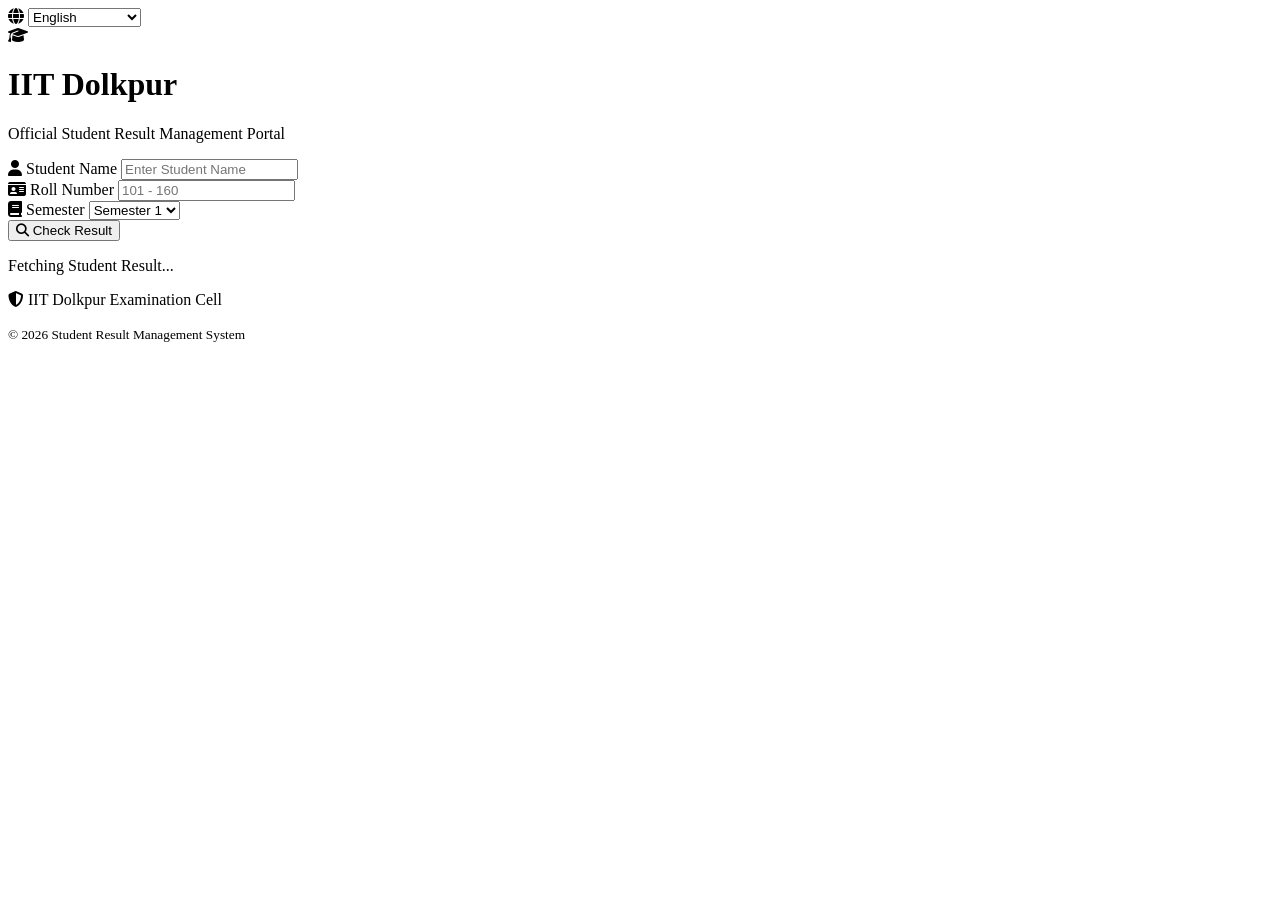
==== index.html @ 722c7923 "Add internationalization support to index.html Updated HTML to support internationalization with dat" ====
<!DOCTYPE html>
<html lang="en">

<head>
    <meta charset="UTF-8">
    <meta name="viewport" content="width=device-width, initial-scale=1.0">

    <title data-i18n="appTitle">IIT Dholkpur | Student Result Portal</title>

    <!-- Google Font -->
    <link href="https://fonts.googleapis.com/css2?family=Poppins:wght@300;400;500;600;700&display=swap"
        rel="stylesheet">

    <!-- Font Awesome -->
    <link rel="stylesheet" href="https://cdnjs.cloudflare.com/ajax/libs/font-awesome/6.7.2/css/all.min.css">

    <link rel="stylesheet" href="style.css">

</head>

<body>

    <!-- Floating Background -->
    <div class="background">
        <span></span>
        <span></span>
        <span></span>
        <span></span>
    </div>

    <div class="container">

        <!-- Top Bar with Language Selector -->
        <div class="lang-bar">
            <div class="lang-selector">
                <i class="fa-solid fa-globe"></i>
                <select id="langSelect" onchange="setLanguage(this.value)">
                    <option value="en">English</option>
                    <option value="hi">हिन्दी (Hindi)</option>
                    <option value="ta">தமிழ் (Tamil)</option>
                    <option value="te">తెలుగు (Telugu)</option>
                    <option value="bn">বাংলা (Bengali)</option>
                    <option value="mr">मराठी (Marathi)</option>
                </select>
            </div>
        </div>

        <!-- Header -->

        <div class="header">

            <div class="logo">
                <i class="fas fa-graduation-cap"></i>
            </div>

            <h1 data-i18n="appTitle">IIT Dolkpur</h1>

            <p data-i18n="appSubtitle">Official Student Result Management Portal</p>

        </div>

        <!-- Search Card -->

        <div class="search-card">

            <div class="input-group">

                <label>
                    <i class="fa-solid fa-user"></i>
                    <span data-i18n="studentNameLabel">Student Name</span>
                </label>

                <input type="text" id="nameInput" data-i18n-placeholder="studentNamePlaceholder"
                    placeholder="Enter Student Name">

            </div>

            <div class="input-group">

                <label>
                    <i class="fa-solid fa-id-card"></i>
                    <span data-i18n="rollNumberLabel">Roll Number</span>
                </label>

                <input type="number" id="rollInput" data-i18n-placeholder="rollNumberPlaceholder"
                    placeholder="101 - 160">

            </div>

            <div class="input-group">

                <label>
                    <i class="fa-solid fa-book"></i>
                    <span data-i18n="semesterLabel">Semester</span>
                </label>

                <select id="semester">

                    <option value="sem1" data-i18n="sem1">Semester 1</option>

                    <option value="sem2" data-i18n="sem2">Semester 2</option>

                </select>

            </div>

            <button id="checkBtn" onclick="checkResult()" data-i18n="checkResultBtn">

                <i class="fa-solid fa-magnifying-glass"></i>

                Check Result

            </button>

        </div>

        <!-- Loading -->

        <div id="loader" class="loader hidden">

            <div class="spinner"></div>

            <p data-i18n="fetchingResult">Fetching Student Result...</p>

        </div>

        <!-- Result -->

        <div id="result"></div>

        <!-- Footer -->

        <footer>

            <p>

                <i class="fa-solid fa-shield-halved"></i>

                <span data-i18n="examCell">IIT Dolkpur Examination Cell</span>

            </p>

            <small data-i18n="copyright">

                © 2026 Student Result Management System

            </small>

        </footer>

    </div>

    <script src="lang.js"></script>
    <script src="script.js"></script>
</body>

</html>
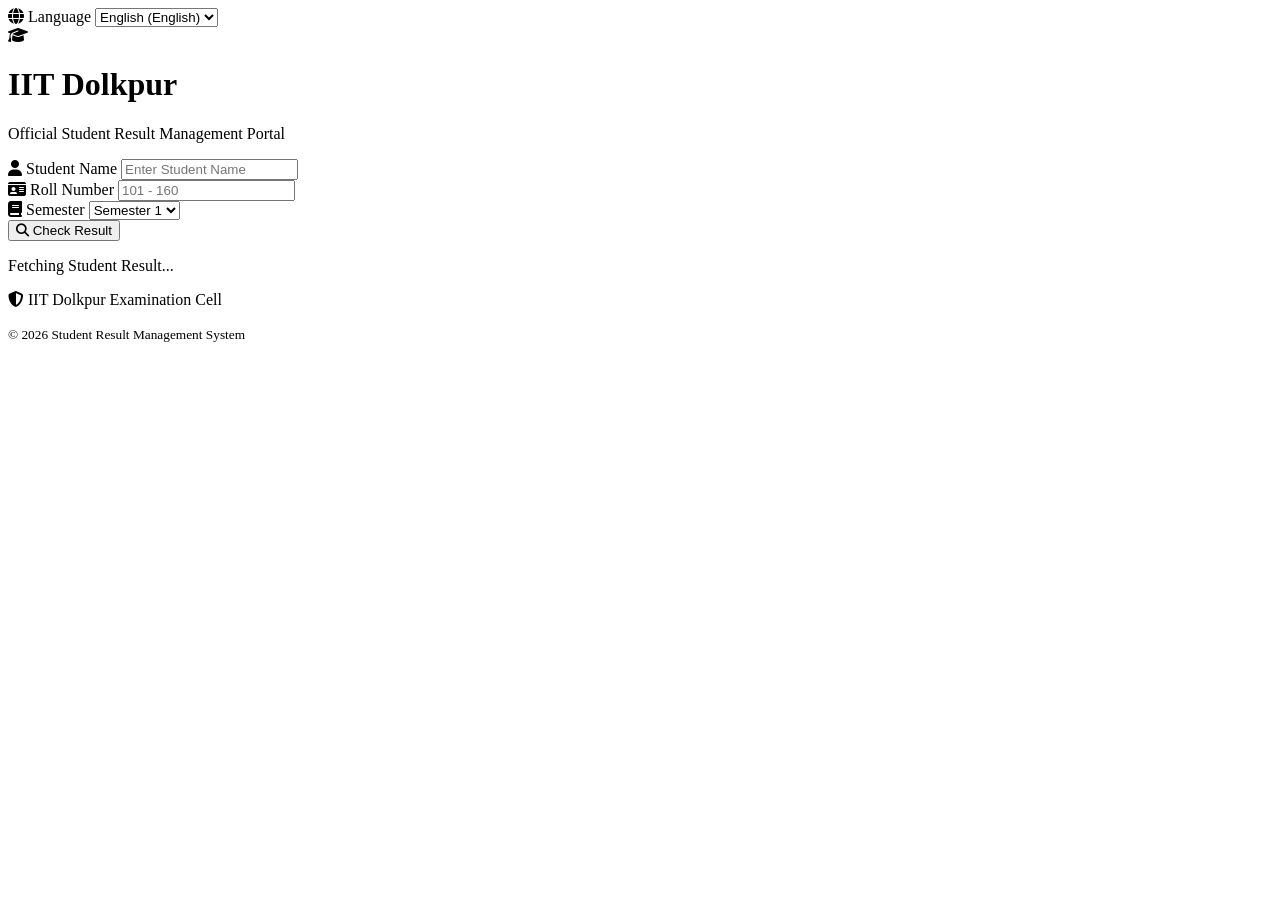
==== commit 86fe86dd: "Refactor HTML for localization and consistency Updated title and language selector for consistency. " ====
--- a/index.html
+++ b/index.html
@@ -5,7 +5,7 @@
     <meta charset="UTF-8">
     <meta name="viewport" content="width=device-width, initial-scale=1.0">
 
-    <title data-i18n="appTitle">IIT Dholkpur | Student Result Portal</title>
+    <title>IIT Dolkpur | Student Result Portal</title>
 
     <!-- Google Font -->
     <link href="https://fonts.googleapis.com/css2?family=Poppins:wght@300;400;500;600;700&display=swap"
@@ -30,19 +30,20 @@
 
     <div class="container">
 
-        <!-- Top Bar with Language Selector -->
-        <div class="lang-bar">
-            <div class="lang-selector">
+        <!-- Language Switcher -->
+        <div class="lang-switcher">
+            <label for="languageSelect">
                 <i class="fa-solid fa-globe"></i>
-                <select id="langSelect" onchange="setLanguage(this.value)">
-                    <option value="en">English</option>
-                    <option value="hi">हिन्दी (Hindi)</option>
-                    <option value="ta">தமிழ் (Tamil)</option>
-                    <option value="te">తెలుగు (Telugu)</option>
-                    <option value="bn">বাংলা (Bengali)</option>
-                    <option value="mr">मराठी (Marathi)</option>
-                </select>
-            </div>
+                <span data-i18n="select_lang">Language</span>
+            </label>
+            <select id="languageSelect" onchange="setLanguage(this.value)">
+                <option value="en">English (English)</option>
+                <option value="hi">हिंदी (Hindi)</option>
+                <option value="ta">தமிழ் (Tamil)</option>
+                <option value="te">తెలుగు (Telugu)</option>
+                <option value="bn">বাংলা (Bengali)</option>
+                <option value="mr">मराठी (Marathi)</option>
+            </select>
         </div>
 
         <!-- Header -->
@@ -53,9 +54,9 @@
                 <i class="fas fa-graduation-cap"></i>
             </div>
 
-            <h1 data-i18n="appTitle">IIT Dolkpur</h1>
+            <h1 data-i18n="portal_title">IIT Dolkpur</h1>
 
-            <p data-i18n="appSubtitle">Official Student Result Management Portal</p>
+            <p data-i18n="portal_subtitle">Official Student Result Management Portal</p>
 
         </div>
 
@@ -65,46 +66,44 @@
 
             <div class="input-group">
 
-                <label>
+                <label data-i18n="label_student_name">
                     <i class="fa-solid fa-user"></i>
-                    <span data-i18n="studentNameLabel">Student Name</span>
+                    Student Name
                 </label>
 
-                <input type="text" id="nameInput" data-i18n-placeholder="studentNamePlaceholder"
-                    placeholder="Enter Student Name">
+                <input type="text" id="nameInput" placeholder="Enter Student Name" data-i18n-placeholder="placeholder_student_name">
 
             </div>
 
             <div class="input-group">
 
-                <label>
+                <label data-i18n="label_roll_no">
                     <i class="fa-solid fa-id-card"></i>
-                    <span data-i18n="rollNumberLabel">Roll Number</span>
+                    Roll Number
                 </label>
 
-                <input type="number" id="rollInput" data-i18n-placeholder="rollNumberPlaceholder"
-                    placeholder="101 - 160">
+                <input type="number" id="rollInput" placeholder="101 - 160" data-i18n-placeholder="placeholder_roll_no">
 
             </div>
 
             <div class="input-group">
 
-                <label>
+                <label data-i18n="label_semester">
                     <i class="fa-solid fa-book"></i>
-                    <span data-i18n="semesterLabel">Semester</span>
+                    Semester
                 </label>
 
                 <select id="semester">
 
-                    <option value="sem1" data-i18n="sem1">Semester 1</option>
+                    <option value="sem1" data-i18n="sem_1">Semester 1</option>
 
-                    <option value="sem2" data-i18n="sem2">Semester 2</option>
+                    <option value="sem2" data-i18n="sem_2">Semester 2</option>
 
                 </select>
 
             </div>
 
-            <button id="checkBtn" onclick="checkResult()" data-i18n="checkResultBtn">
+            <button id="checkBtn" onclick="checkResult()" data-i18n="btn_check_result">
 
                 <i class="fa-solid fa-magnifying-glass"></i>
 
@@ -120,7 +119,7 @@
 
             <div class="spinner"></div>
 
-            <p data-i18n="fetchingResult">Fetching Student Result...</p>
+            <p data-i18n="fetching_result">Fetching Student Result...</p>
 
         </div>
 
@@ -132,15 +131,15 @@
 
         <footer>
 
-            <p>
+            <p data-i18n="footer_cell">
 
                 <i class="fa-solid fa-shield-halved"></i>
 
-                <span data-i18n="examCell">IIT Dolkpur Examination Cell</span>
+                IIT Dolkpur Examination Cell
 
             </p>
 
-            <small data-i18n="copyright">
+            <small data-i18n="footer_rights">
 
                 © 2026 Student Result Management System
 
@@ -150,8 +149,9 @@
 
     </div>
 
-    <script src="lang.js"></script>
+    <script src="translations.js"></script>
     <script src="script.js"></script>
+
 </body>
 
 </html>
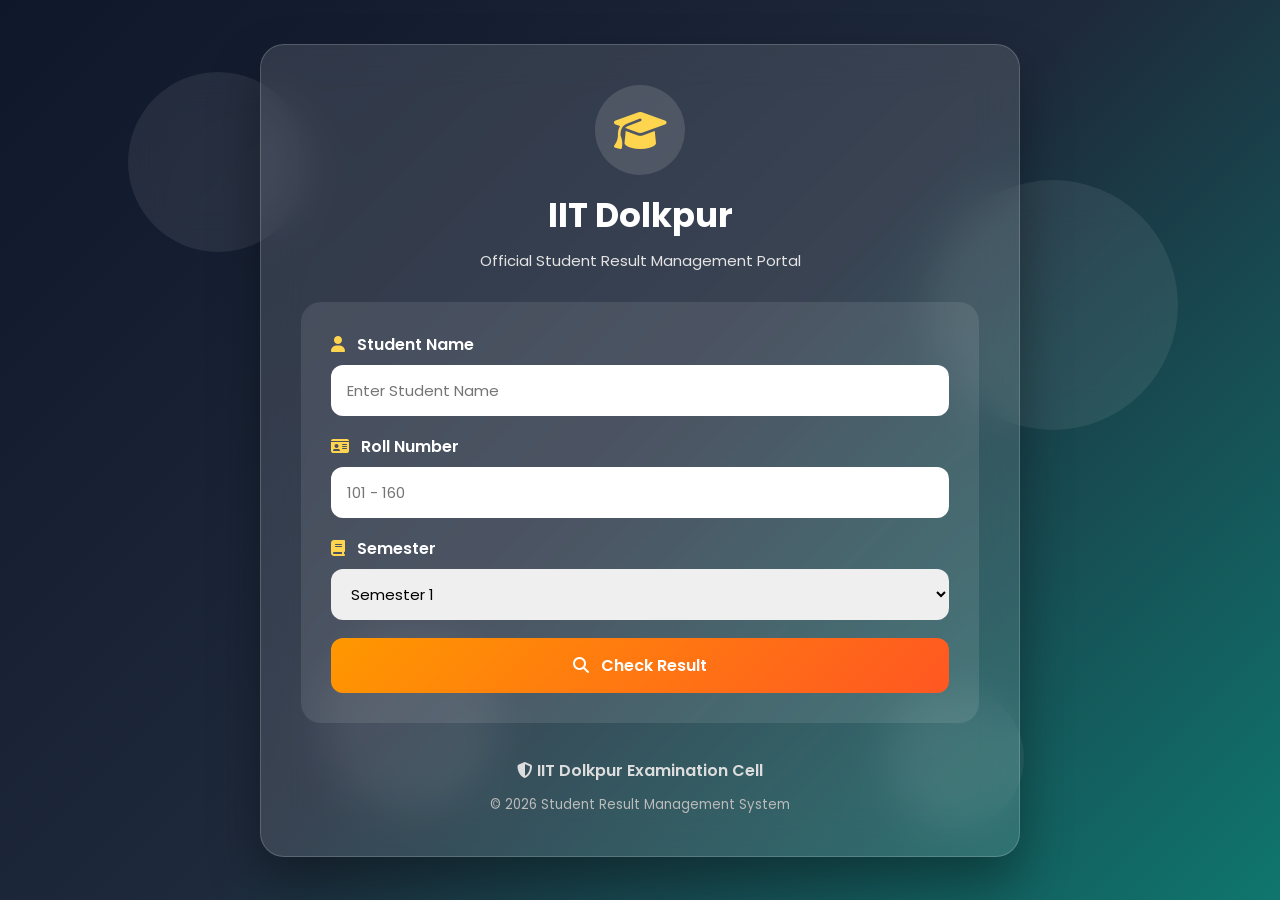
==== commit c1f1d125: "Merge pull request #41 from kavanaaykavna/feature/add-eight-semesters Add support for all eight seme" ====
--- a/index.html
+++ b/index.html
@@ -30,22 +30,6 @@
 
     <div class="container">
 
-        <!-- Language Switcher -->
-        <div class="lang-switcher">
-            <label for="languageSelect">
-                <i class="fa-solid fa-globe"></i>
-                <span data-i18n="select_lang">Language</span>
-            </label>
-            <select id="languageSelect" onchange="setLanguage(this.value)">
-                <option value="en">English (English)</option>
-                <option value="hi">हिंदी (Hindi)</option>
-                <option value="ta">தமிழ் (Tamil)</option>
-                <option value="te">తెలుగు (Telugu)</option>
-                <option value="bn">বাংলা (Bengali)</option>
-                <option value="mr">मराठी (Marathi)</option>
-            </select>
-        </div>
-
         <!-- Header -->
 
         <div class="header">
@@ -54,9 +38,9 @@
                 <i class="fas fa-graduation-cap"></i>
             </div>
 
-            <h1 data-i18n="portal_title">IIT Dolkpur</h1>
+            <h1>IIT Dolkpur</h1>
 
-            <p data-i18n="portal_subtitle">Official Student Result Management Portal</p>
+            <p>Official Student Result Management Portal</p>
 
         </div>
 
@@ -66,44 +50,56 @@
 
             <div class="input-group">
 
-                <label data-i18n="label_student_name">
+                <label>
                     <i class="fa-solid fa-user"></i>
                     Student Name
                 </label>
 
-                <input type="text" id="nameInput" placeholder="Enter Student Name" data-i18n-placeholder="placeholder_student_name">
+                <input type="text" id="nameInput" placeholder="Enter Student Name">
 
             </div>
 
             <div class="input-group">
 
-                <label data-i18n="label_roll_no">
+                <label>
                     <i class="fa-solid fa-id-card"></i>
                     Roll Number
                 </label>
 
-                <input type="number" id="rollInput" placeholder="101 - 160" data-i18n-placeholder="placeholder_roll_no">
+                <input type="number" id="rollInput" placeholder="101 - 160">
 
             </div>
 
             <div class="input-group">
 
-                <label data-i18n="label_semester">
+                <label>
                     <i class="fa-solid fa-book"></i>
                     Semester
                 </label>
 
                 <select id="semester">
 
-                    <option value="sem1" data-i18n="sem_1">Semester 1</option>
+                    <option value="sem1">Semester 1</option>
 
-                    <option value="sem2" data-i18n="sem_2">Semester 2</option>
+                    <option value="sem2">Semester 2</option>
+
+                    <option value="sem3">Semester 3</option>
+
+                    <option value="sem4">Semester 4</option>
+
+                    <option value="sem5">Semester 5</option>
+
+                    <option value="sem6">Semester 6</option>
+
+                    <option value="sem7">Semester 7</option>
+
+                    <option value="sem8">Semester 8</option>
 
                 </select>
 
             </div>
 
-            <button id="checkBtn" onclick="checkResult()" data-i18n="btn_check_result">
+            <button id="checkBtn" onclick="checkResult()">
 
                 <i class="fa-solid fa-magnifying-glass"></i>
 
@@ -119,7 +115,7 @@
 
             <div class="spinner"></div>
 
-            <p data-i18n="fetching_result">Fetching Student Result...</p>
+            <p>Fetching Student Result...</p>
 
         </div>
 
@@ -131,7 +127,7 @@
 
         <footer>
 
-            <p data-i18n="footer_cell">
+            <p>
 
                 <i class="fa-solid fa-shield-halved"></i>
 
@@ -139,7 +135,7 @@
 
             </p>
 
-            <small data-i18n="footer_rights">
+            <small>
 
                 © 2026 Student Result Management System
 
@@ -149,7 +145,6 @@
 
     </div>
 
-    <script src="translations.js"></script>
     <script src="script.js"></script>
 
 </body>
--- a/style.css
+++ b/style.css
@@ -0,0 +1,935 @@
+/* ===========================
+   GOOGLE FONT
+=========================== */
+
+@import url('https://fonts.googleapis.com/css2?family=Poppins:wght@300;400;500;600;700&display=swap');
+
+* {
+    margin: 0;
+    padding: 0;
+    box-sizing: border-box;
+    font-family: 'Poppins', sans-serif;
+}
+
+html {
+    scroll-behavior: smooth;
+}
+
+body {
+
+    min-height: 100vh;
+
+    display: flex;
+
+    justify-content: center;
+
+    align-items: center;
+
+    padding: 40px 15px;
+
+    overflow-x: hidden;
+
+    background: linear-gradient(135deg, #0f172a, #1e293b, #0f766e);
+
+}
+
+/* ===========================
+   FLOATING BACKGROUND
+=========================== */
+
+.background {
+
+    position: fixed;
+
+    inset: 0;
+
+    overflow: hidden;
+
+    z-index: -1;
+
+}
+
+.background span {
+
+    position: absolute;
+
+    width: 180px;
+
+    height: 180px;
+
+    border-radius: 50%;
+
+    background: rgba(255, 255, 255, .08);
+
+    animation: float 18s linear infinite;
+
+    backdrop-filter: blur(20px);
+
+}
+
+.background span:nth-child(1) {
+
+    top: 8%;
+
+    left: 10%;
+
+}
+
+.background span:nth-child(2) {
+
+    right: 8%;
+
+    top: 20%;
+
+    width: 250px;
+
+    height: 250px;
+
+}
+
+.background span:nth-child(3) {
+
+    left: 25%;
+
+    bottom: 10%;
+
+}
+
+.background span:nth-child(4) {
+
+    right: 20%;
+
+    bottom: 8%;
+
+    width: 140px;
+
+    height: 140px;
+
+}
+
+@keyframes float {
+
+    0% {
+
+        transform: translateY(0) rotate(0deg);
+
+    }
+
+    50% {
+
+        transform: translateY(-35px) rotate(180deg);
+
+    }
+
+    100% {
+
+        transform: translateY(0) rotate(360deg);
+
+    }
+
+}
+
+/* ===========================
+   MAIN CONTAINER
+=========================== */
+
+.container {
+
+    width: 100%;
+
+    max-width: 760px;
+
+    background: rgba(255, 255, 255, .12);
+
+    backdrop-filter: blur(20px);
+
+    border: 1px solid rgba(255, 255, 255, .18);
+
+    border-radius: 24px;
+
+    padding: 40px;
+
+    color: #fff;
+
+    box-shadow: 0 25px 50px rgba(0, 0, 0, .35);
+
+    animation: fadeIn .8s ease;
+
+}
+
+@keyframes fadeIn {
+
+    from {
+
+        opacity: 0;
+
+        transform: translateY(30px);
+
+    }
+
+    to {
+
+        opacity: 1;
+
+        transform: translateY(0);
+
+    }
+
+}
+
+/* ===========================
+   HEADER
+=========================== */
+
+.header {
+
+    text-align: center;
+
+    margin-bottom: 30px;
+
+}
+
+.logo {
+
+    width: 90px;
+
+    height: 90px;
+
+    margin: auto;
+
+    border-radius: 50%;
+
+    background: #ffffff20;
+
+    display: flex;
+
+    align-items: center;
+
+    justify-content: center;
+
+    font-size: 42px;
+
+    color: #ffd54f;
+
+    margin-bottom: 15px;
+
+}
+
+.header h1 {
+
+    font-size: 34px;
+
+    font-weight: 700;
+
+}
+
+.header p {
+
+    margin-top: 8px;
+
+    color: #e4e4e4;
+
+    font-size: 15px;
+
+}
+
+/* ===========================
+   SEARCH CARD
+=========================== */
+
+.search-card {
+
+    background: #ffffff18;
+
+    border-radius: 20px;
+
+    padding: 30px;
+
+}
+
+.input-group {
+
+    margin-bottom: 18px;
+
+}
+
+.input-group label {
+
+    display: block;
+
+    margin-bottom: 8px;
+
+    font-weight: 600;
+
+    color: #fff;
+
+}
+
+.input-group i {
+
+    color: #ffd54f;
+
+    margin-right: 8px;
+
+}
+
+input,
+select {
+
+    width: 100%;
+
+    padding: 14px 16px;
+
+    border-radius: 12px;
+
+    border: none;
+
+    outline: none;
+
+    font-size: 15px;
+
+    transition: .3s;
+
+}
+
+input:focus,
+select:focus {
+
+    box-shadow: 0 0 0 3px rgba(255, 213, 79, .45);
+
+}
+
+/* ===========================
+   BUTTON
+=========================== */
+
+button {
+
+    width: 100%;
+
+    padding: 15px;
+
+    border: none;
+
+    border-radius: 12px;
+
+    background: linear-gradient(135deg, #ff9800, #ff5722);
+
+    color: #fff;
+
+    font-size: 16px;
+
+    font-weight: 600;
+
+    cursor: pointer;
+
+    transition: .35s;
+
+}
+
+button i {
+
+    margin-right: 8px;
+
+}
+
+button:hover {
+
+    transform: translateY(-3px);
+
+    box-shadow: 0 12px 25px rgba(0, 0, 0, .30);
+
+}
+
+button:active {
+
+    transform: scale(.98);
+
+}
+
+/* ===========================
+   LOADER
+=========================== */
+
+.loader {
+
+    text-align: center;
+
+    margin: 30px 0;
+
+}
+
+.hidden {
+
+    display: none;
+
+}
+
+.spinner {
+
+    width: 60px;
+
+    height: 60px;
+
+    margin: auto;
+
+    border: 6px solid rgba(255, 255, 255, .25);
+
+    border-top: 6px solid #ffd54f;
+
+    border-radius: 50%;
+
+    animation: spin .8s linear infinite;
+
+}
+
+.loader p {
+
+    margin-top: 15px;
+
+    color: #fff;
+
+}
+
+@keyframes spin {
+
+    to {
+
+        transform: rotate(360deg);
+
+    }
+
+}
+
+/* RESULT CONTAINER */
+
+#result {
+
+    margin-top: 30px;
+
+}
+
+/* ===========================
+   RESULT CARD
+=========================== */
+
+.result-card {
+
+    margin-top: 30px;
+
+    background: #ffffff;
+
+    color: #222;
+
+    border-radius: 20px;
+
+    overflow: hidden;
+
+    box-shadow: 0 20px 40px rgba(0, 0, 0, .25);
+
+    animation: slideUp .5s ease;
+
+}
+
+@keyframes slideUp {
+
+    from {
+
+        opacity: 0;
+
+        transform: translateY(25px);
+
+    }
+
+    to {
+
+        opacity: 1;
+
+        transform: translateY(0);
+
+    }
+
+}
+
+/* ===========================
+   STUDENT HEADER
+=========================== */
+
+.student-header {
+
+    background: linear-gradient(135deg, #1e3c72, #2a5298);
+
+    color: #fff;
+
+    padding: 25px;
+
+    display: flex;
+
+    align-items: center;
+
+    gap: 20px;
+
+}
+
+.avatar {
+
+    width: 80px;
+
+    height: 80px;
+
+    border-radius: 50%;
+
+    background: #fff;
+
+    color: #2a5298;
+
+    display: flex;
+
+    justify-content: center;
+
+    align-items: center;
+
+    font-size: 34px;
+
+    font-weight: bold;
+
+    flex-shrink: 0;
+
+}
+
+.student-info h2 {
+
+    margin-bottom: 6px;
+
+}
+
+.student-info p {
+
+    opacity: .9;
+
+    font-size: 14px;
+
+}
+
+/* ===========================
+   SUMMARY BOXES
+=========================== */
+
+.summary {
+
+    display: grid;
+
+    grid-template-columns: repeat(auto-fit, minmax(130px, 1fr));
+
+    gap: 15px;
+
+    padding: 25px;
+
+    background: #f7f8fc;
+
+}
+
+.summary-box {
+
+    background: #fff;
+
+    padding: 18px;
+
+    border-radius: 12px;
+
+    text-align: center;
+
+    box-shadow: 0 8px 18px rgba(0, 0, 0, .08);
+
+}
+
+.summary-box h4 {
+
+    font-size: 14px;
+
+    color: #777;
+
+    margin-bottom: 8px;
+
+}
+
+.summary-box span {
+
+    font-size: 22px;
+
+    font-weight: 700;
+
+    color: #1e3c72;
+
+}
+
+/* ===========================
+   TABLE
+=========================== */
+
+.result-table {
+
+    width: 100%;
+
+    border-collapse: collapse;
+
+}
+
+.result-table thead {
+
+    background: #2a5298;
+
+    color: #fff;
+
+}
+
+.result-table th {
+
+    padding: 16px;
+
+}
+
+.result-table td {
+
+    padding: 14px;
+
+    text-align: center;
+
+    border-bottom: 1px solid #ececec;
+
+}
+
+.result-table tbody tr:hover {
+
+    background: #f6f8ff;
+
+}
+
+/* ===========================
+   GRADE BADGES
+=========================== */
+
+.grade {
+
+    padding: 5px 12px;
+
+    border-radius: 30px;
+
+    color: #fff;
+
+    font-weight: 600;
+
+    display: inline-block;
+
+    min-width: 55px;
+
+}
+
+.grade.aplus {
+
+    background: #27ae60;
+
+}
+
+.grade.a {
+
+    background: #2980b9;
+
+}
+
+.grade.b {
+
+    background: #8e44ad;
+
+}
+
+.grade.c {
+
+    background: #f39c12;
+
+}
+
+.grade.f {
+
+    background: #e74c3c;
+
+}
+
+/* ===========================
+   STATUS BADGES
+=========================== */
+
+.status {
+
+    display: inline-block;
+
+    padding: 8px 18px;
+
+    border-radius: 25px;
+
+    font-weight: 700;
+
+    color: #fff;
+
+}
+
+.pass {
+
+    background: #27ae60;
+
+}
+
+.fail {
+
+    background: #e74c3c;
+
+}
+
+.distinction {
+
+    background: #8e44ad;
+
+}
+
+.topper {
+
+    background: #f39c12;
+
+}
+
+/* ===========================
+   ACTION BUTTONS
+=========================== */
+
+.action-buttons {
+
+    display: flex;
+
+    gap: 12px;
+
+    flex-wrap: wrap;
+
+    padding: 25px;
+
+}
+
+.action-buttons button {
+
+    flex: 1;
+
+    min-width: 160px;
+
+}
+
+.print-btn {
+
+    background: #2ecc71;
+
+}
+
+.download-btn {
+
+    background: #3498db;
+
+}
+
+.copy-btn {
+
+    background: #9b59b6;
+
+}
+
+/* ===========================
+   FOOTER
+=========================== */
+
+footer {
+
+    text-align: center;
+
+    margin-top: 35px;
+
+    color: #ddd;
+
+}
+
+footer p {
+
+    margin-bottom: 8px;
+
+    font-weight: 600;
+
+}
+
+footer small {
+
+    color: #bbb;
+
+}
+
+/* ===========================
+   MOBILE
+=========================== */
+
+@media(max-width:768px) {
+
+    .container {
+
+        padding: 20px;
+
+    }
+
+    .student-header {
+
+        flex-direction: column;
+
+        text-align: center;
+
+    }
+
+    .summary {
+
+        grid-template-columns: repeat(2, 1fr);
+
+    }
+
+    .action-buttons {
+
+        flex-direction: column;
+
+    }
+
+    .result-table {
+
+        font-size: 14px;
+
+    }
+
+    .result-table th,
+    .result-table td {
+
+        padding: 10px;
+
+    }
+
+    .header h1 {
+
+        font-size: 28px;
+
+    }
+
+}
+
+@media(max-width:500px) {
+
+    .summary {
+
+        grid-template-columns: 1fr;
+
+    }
+
+    .logo {
+
+        width: 70px;
+
+        height: 70px;
+
+        font-size: 30px;
+
+    }
+
+    .header h1 {
+
+        font-size: 24px;
+
+    }
+
+}
+
+/* ===========================
+   PRINT
+=========================== */
+
+@media print {
+
+    body {
+
+        background: #fff;
+
+    }
+
+    .background,
+    .search-card,
+    footer {
+
+        display: none;
+
+    }
+
+    .container {
+
+        box-shadow: none;
+
+        background: #fff;
+
+        border: none;
+
+        padding: 0;
+
+        max-width: 100%;
+
+    }
+
+    .result-card {
+
+        box-shadow: none;
+
+    }
+
+}
+
+/* ===========================
+   LANGUAGE SWITCHER
+=========================== */
+
+.lang-switcher {
+    display: flex;
+    justify-content: flex-end;
+    align-items: center;
+    gap: 8px;
+    margin-bottom: 20px;
+}
+
+.lang-switcher label {
+    font-size: 14px;
+    font-weight: 500;
+    color: rgba(255, 255, 255, 0.9);
+    display: flex;
+    align-items: center;
+    gap: 6px;
+}
+
+.lang-switcher select {
+    width: auto;
+    padding: 8px 14px;
+    border-radius: 10px;
+    border: 1px solid rgba(255, 255, 255, 0.25);
+    background: rgba(255, 255, 255, 0.15);
+    color: #fff;
+    font-size: 14px;
+    font-weight: 500;
+    cursor: pointer;
+    backdrop-filter: blur(10px);
+    transition: all 0.3s ease;
+    outline: none;
+}
+
+.lang-switcher select:hover {
+    background: rgba(255, 255, 255, 0.25);
+}
+
+.lang-switcher select option {
+    background: #1e293b;
+    color: #fff;
+    padding: 8px;
+}
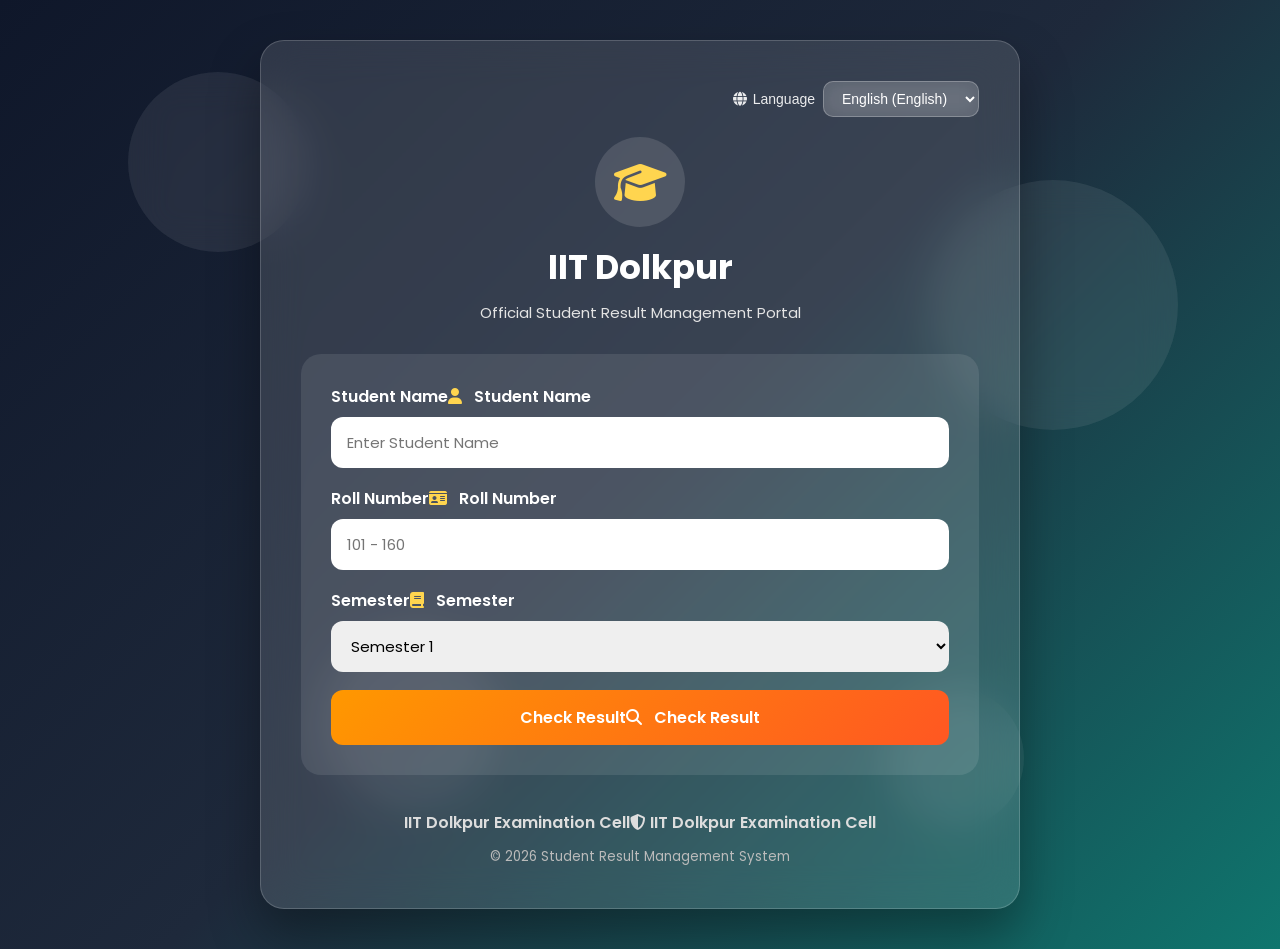
==== commit 40e16cd8: "Merge pull request #48 from sankalpgaidhane77-star/languages Languages" ====
--- a/index.html
+++ b/index.html
@@ -30,6 +30,22 @@
 
     <div class="container">
 
+        <!-- Language Switcher -->
+        <div class="lang-switcher">
+            <label for="languageSelect">
+                <i class="fa-solid fa-globe"></i>
+                <span data-i18n="select_lang">Language</span>
+            </label>
+            <select id="languageSelect" onchange="setLanguage(this.value)">
+                <option value="en">English (English)</option>
+                <option value="hi">हिंदी (Hindi)</option>
+                <option value="ta">தமிழ் (Tamil)</option>
+                <option value="te">తెలుగు (Telugu)</option>
+                <option value="bn">বাংলা (Bengali)</option>
+                <option value="mr">मराठी (Marathi)</option>
+            </select>
+        </div>
+
         <!-- Header -->
 
         <div class="header">
@@ -38,9 +54,9 @@
                 <i class="fas fa-graduation-cap"></i>
             </div>
 
-            <h1>IIT Dolkpur</h1>
+            <h1 data-i18n="portal_title">IIT Dolkpur</h1>
 
-            <p>Official Student Result Management Portal</p>
+            <p data-i18n="portal_subtitle">Official Student Result Management Portal</p>
 
         </div>
 
@@ -50,38 +66,38 @@
 
             <div class="input-group">
 
-                <label>
+                <label data-i18n="label_student_name">
                     <i class="fa-solid fa-user"></i>
                     Student Name
                 </label>
 
-                <input type="text" id="nameInput" placeholder="Enter Student Name">
+                <input type="text" id="nameInput" placeholder="Enter Student Name" data-i18n-placeholder="placeholder_student_name">
 
             </div>
 
             <div class="input-group">
 
-                <label>
+                <label data-i18n="label_roll_no">
                     <i class="fa-solid fa-id-card"></i>
                     Roll Number
                 </label>
 
-                <input type="number" id="rollInput" placeholder="101 - 160">
+                <input type="number" id="rollInput" placeholder="101 - 160" data-i18n-placeholder="placeholder_roll_no">
 
             </div>
 
             <div class="input-group">
 
-                <label>
+                <label data-i18n="label_semester">
                     <i class="fa-solid fa-book"></i>
                     Semester
                 </label>
 
                 <select id="semester">
 
-                    <option value="sem1">Semester 1</option>
+                    <option value="sem1" data-i18n="sem_1">Semester 1</option>
 
-                    <option value="sem2">Semester 2</option>
+                    <option value="sem2" data-i18n="sem_2">Semester 2</option>
 
                     <option value="sem3">Semester 3</option>
 
@@ -99,7 +115,7 @@
 
             </div>
 
-            <button id="checkBtn" onclick="checkResult()">
+            <button id="checkBtn" onclick="checkResult()" data-i18n="btn_check_result">
 
                 <i class="fa-solid fa-magnifying-glass"></i>
 
@@ -115,7 +131,7 @@
 
             <div class="spinner"></div>
 
-            <p>Fetching Student Result...</p>
+            <p data-i18n="fetching_result">Fetching Student Result...</p>
 
         </div>
 
@@ -127,7 +143,7 @@
 
         <footer>
 
-            <p>
+            <p data-i18n="footer_cell">
 
                 <i class="fa-solid fa-shield-halved"></i>
 
@@ -135,7 +151,7 @@
 
             </p>
 
-            <small>
+            <small data-i18n="footer_rights">
 
                 © 2026 Student Result Management System
 
@@ -145,6 +161,7 @@
 
     </div>
 
+    <script src="translations.js"></script>
     <script src="script.js"></script>
 
 </body>
